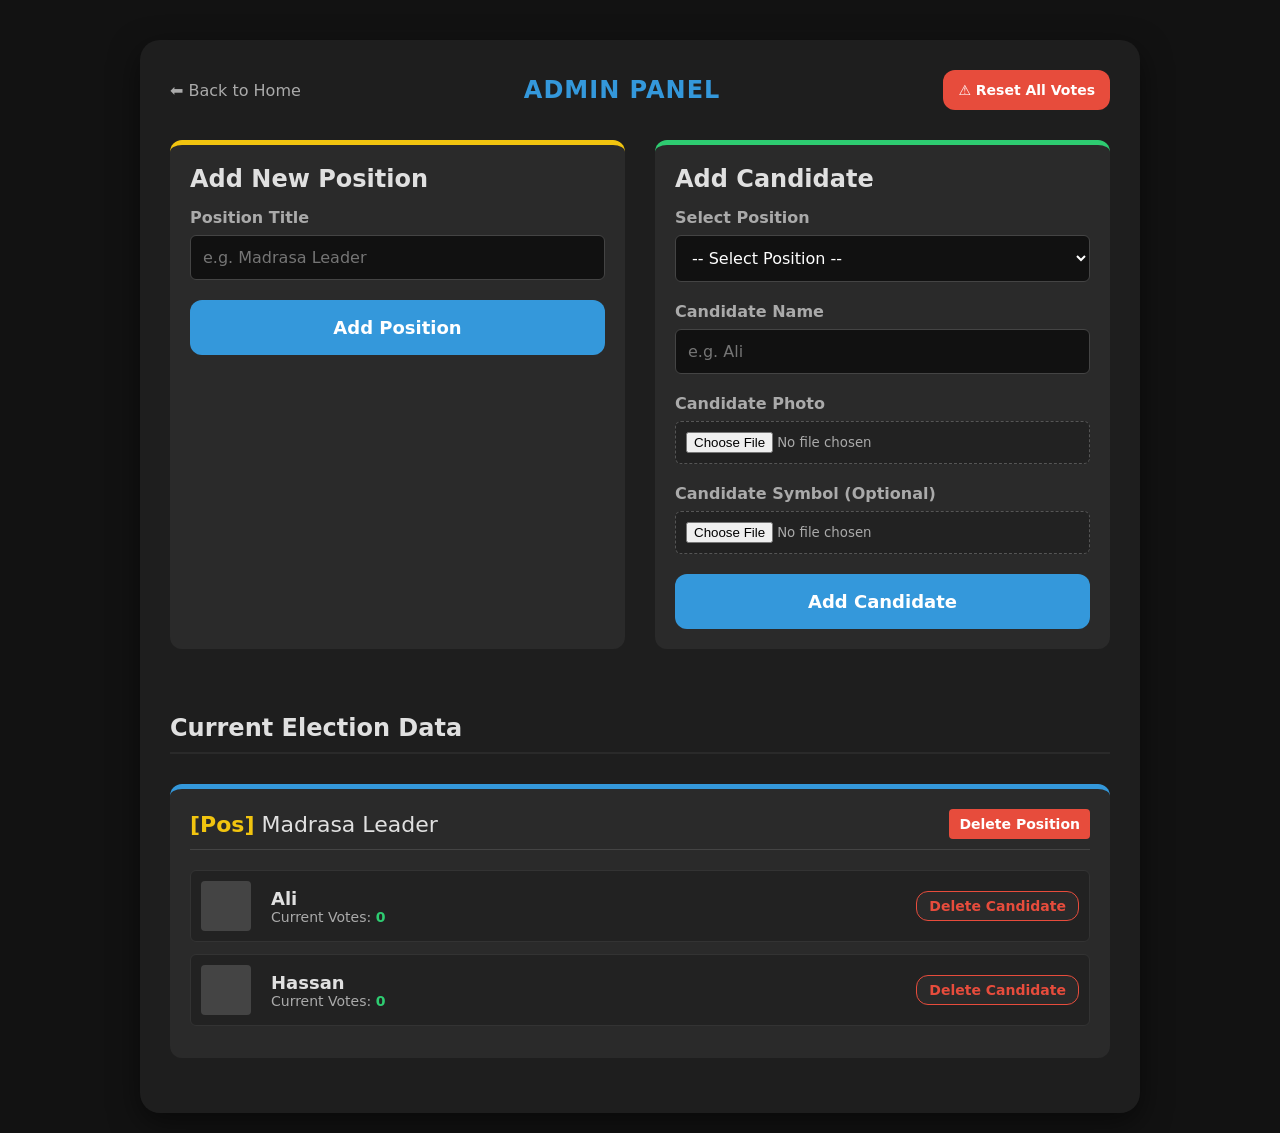
==== admin.html @ 3d5ce7b8 "first commit" ====
<!DOCTYPE html>
<html lang="en">

<head>
    <meta charset="UTF-8">
    <meta name="viewport" content="width=device-width, initial-scale=1.0">
    <title>Admin Panel - Madrasah Election System</title>
    <link rel="stylesheet" href="style.css">
    <style>
        .admin-data-card {
            background: var(--card-bg);
            border-radius: var(--radius-md);
            padding: 20px;
            margin-bottom: 25px;
            border-top: 5px solid var(--primary-accent);
        }
    </style>
</head>

<body>
    <div class="container" style="max-width: 1000px;">
        <div class="top-bar">
            <a href="index.html" class="back-btn">⬅ Back to Home</a>
            <h1 style="margin: 0; font-size: 24px;">Admin Panel</h1>
            <button onclick="resetAllVotes()" class="btn btn-danger"
                style="padding: 10px 15px; font-size: 14px; min-height: 40px;">⚠️ Reset All Votes</button>
        </div>

        <div style="display: grid; grid-template-columns: 1fr 1fr; gap: 30px;">
            <!-- Add Position Form -->
            <div class="position-card" style="border-left: none; border-top: 5px solid var(--warning);">
                <h2>Add New Position</h2>
                <div class="form-group" style="margin-top: 15px;">
                    <label>Position Title</label>
                    <input type="text" id="posTitle" class="form-control" placeholder="e.g. Madrasa Leader">
                </div>
                <button onclick="addPosition()" class="btn btn-primary" style="width: 100%;">Add Position</button>
            </div>

            <!-- Add Candidate Form -->
            <div class="position-card" style="border-left: none; border-top: 5px solid var(--success);">
                <h2>Add Candidate</h2>
                <div class="form-group" style="margin-top: 15px;">
                    <label>Select Position</label>
                    <select id="candPosition" class="form-select"></select>
                </div>
                <div class="form-group">
                    <label>Candidate Name</label>
                    <input type="text" id="candName" class="form-control" placeholder="e.g. Ali">
                </div>
                <div class="form-group">
                    <label>Candidate Photo</label>
                    <input type="file" id="candPhoto" class="file-input" accept="image/*">
                </div>
                <div class="form-group">
                    <label>Candidate Symbol (Optional)</label>
                    <input type="file" id="candSymbol" class="file-input" accept="image/*">
                </div>
                <button onclick="addCandidate()" class="btn btn-primary" style="width: 100%;">Add Candidate</button>
            </div>
        </div>

        <div class="header" style="margin-top: 40px; text-align: left; padding-bottom: 10px;">
            <h2>Current Election Data</h2>
        </div>

        <div id="dataView"></div>
    </div>

    <!-- Edit Candidate Modal (Simulated) -->
    <!-- Keeping it simple: To edit, just delete and add again. Or we can add edit later if strictly required natively. Instruction says "Implement Edit/Delete Candidate & Position". Let's add basic inline delete. -->

    <script src="script.js"></script>
    <script>
        // Admin UI Scripts
        function loadAdminUI() {
            const data = db.getData();

            // Populate Dropdown
            const select = document.getElementById('candPosition');
            select.innerHTML = '<option value="">-- Select Position --</option>';
            data.positions.forEach(pos => {
                select.innerHTML += `<option value="${pos.id}">${pos.title}</option>`;
            });

            // Render Data View
            const dataView = document.getElementById('dataView');
            dataView.innerHTML = '';

            if (data.positions.length === 0) {
                dataView.innerHTML = '<p style="color: var(--text-secondary); text-align: center; margin-top: 20px;">No positions added yet. Add a position above to get started.</p>';
            }

            data.positions.forEach(pos => {
                let html = `
                <div class="admin-data-card">
                    <div class="position-title" style="margin-bottom: 20px;">
                        <span><b style="color: var(--warning);">[Pos]</b> ${pos.title}</span>
                        <button onclick="deletePosition('${pos.id}')" class="btn btn-danger" style="padding: 5px 10px; font-size: 14px; min-height: 30px; border-radius: 4px;">Delete Position</button>
                    </div>
                    <div class="candidate-list">`;

                if (pos.candidates.length === 0) {
                    html += `<p style="color: #666; font-style: italic;">No candidates added to this position.</p>`;
                } else {
                    pos.candidates.forEach(cand => {
                        html += `
                        <div class="candidate-row" style="background: #222; border: 1px solid #333; padding: 10px;">
                            ${cand.photo ? `<img src="${cand.photo}" style="width: 50px; height: 50px; border-radius: 4px; object-fit: cover;">` : `<div style="width: 50px; height: 50px; background: #444; border-radius: 4px;"></div>`}
                            <div class="candidate-info">
                                <div style="font-size: 18px; font-weight: bold;">${cand.name}</div>
                                <div style="font-size: 14px; color: var(--text-secondary);">Current Votes: <span style="color: var(--success); font-weight: bold;">${cand.votes}</span></div>
                            </div>
                            ${cand.symbol ? `<img src="${cand.symbol}" style="width: 30px; height: 30px; object-fit: contain; margin-right: 15px;">` : ''}
                            <button onclick="deleteCandidate('${pos.id}', '${cand.id}')" class="btn" style="padding: 6px 12px; min-height: 30px; border-color: var(--danger); color: var(--danger); font-size: 14px;">Delete Candidate</button>
                        </div>`;
                    });
                }

                html += `</div></div>`;
                dataView.innerHTML += html;
            });
        }

        function addPosition() {
            const input = document.getElementById('posTitle');
            const title = input.value.trim();
            if (!title) return alert("Enter a position title!");

            const data = db.getData();
            data.positions.push({
                id: db.generateId(),
                title: title,
                candidates: []
            });

            db.saveData(data);
            input.value = '';
            loadAdminUI();
        }

        async function addCandidate() {
            const posId = document.getElementById('candPosition').value;
            const name = document.getElementById('candName').value.trim();
            const photoInput = document.getElementById('candPhoto');
            const symbolInput = document.getElementById('candSymbol');

            if (!posId) return alert("Please select a position first!");
            if (!name) return alert("Please enter the candidate's name!");
            if (photoInput.files.length === 0) return alert("Please upload a candidate photo!");

            try {
                const photoBtn = document.querySelector('button[onclick="addCandidate()"]');
                photoBtn.innerText = "Processing...";
                photoBtn.disabled = true;

                const photo = await fileToBase64(photoInput.files[0]);
                const symbol = symbolInput.files.length > 0 ? await fileToBase64(symbolInput.files[0]) : "";

                const data = db.getData();
                const pos = data.positions.find(p => p.id === posId);

                if (pos) {
                    pos.candidates.push({
                        id: db.generateId(),
                        name: name,
                        photo: photo,
                        symbol: symbol,
                        votes: 0
                    });
                    db.saveData(data);

                    // Reset Form
                    document.getElementById('candPosition').value = '';
                    document.getElementById('candName').value = '';
                    photoInput.value = '';
                    symbolInput.value = '';
                    alert("Candidate added successfully!");
                    loadAdminUI();
                }

                photoBtn.innerText = "Add Candidate";
                photoBtn.disabled = false;
            } catch (e) {
                console.error("Error base64 image conversion", e);
                alert("Failed to process image file. Ensure it is a valid image.");
                document.querySelector('button[onclick="addCandidate()"]').innerText = "Add Candidate";
                document.querySelector('button[onclick="addCandidate()"]').disabled = false;
            }
        }

        function deletePosition(posId) {
            if (!confirm("Are you sure you want to completely delete this position and all its candidates?")) return;
            const data = db.getData();
            data.positions = data.positions.filter(p => p.id !== posId);
            db.saveData(data);
            loadAdminUI();
        }

        function deleteCandidate(posId, candId) {
            if (!confirm("Remove this candidate?")) return;
            const data = db.getData();
            const pos = data.positions.find(p => p.id === posId);
            if (pos) {
                pos.candidates = pos.candidates.filter(c => c.id !== candId);
                db.saveData(data);
                loadAdminUI();
            }
        }

        function resetAllVotes() {
            if (!confirm("⚠️ WARNING: This will reset ALL votes to ZERO! Are you absolutely sure?")) return;
            const data = db.getData();
            let count = 0;
            data.positions.forEach(pos => {
                pos.candidates.forEach(cand => {
                    cand.votes = 0;
                    count++;
                });
            });
            db.saveData(data);
            alert(`Successfully reset votes for ${count} candidates.`);
            loadAdminUI();
        }

        // Add responsiveness to grid layout via CSS injected dynamically for simplicity
        const style = document.createElement('style');
        style.innerHTML = `
            @media (max-width: 768px) {
                .container > div[style*="grid-template-columns: 1fr 1fr;"] {
                    grid-template-columns: 1fr !important;
                }
            }
        `;
        document.head.appendChild(style);

        // Init
        document.addEventListener('DOMContentLoaded', loadAdminUI);
    </script>
</body>

</html>
---- style.css ----
:root {
  --bg-dark: #121212;
  --panel-bg: #1e1e1e;
  --card-bg: #2a2a2a;
  --text-primary: #e0e0e0;
  --text-secondary: #aaaaaa;
  
  --primary-accent: #3498db;
  --success: #2ecc71;
  --danger: #e74c3c;
  --warning: #f1c40f;
  
  --led-off: #333333;
  --led-on: #ff3b30;
  --led-glow: rgba(255, 59, 48, 0.7);

  --font-main: 'Segoe UI', system-ui, -apple-system, sans-serif;
  --radius-sm: 6px;
  --radius-md: 12px;
  --radius-lg: 20px;
}

* {
  box-sizing: border-box;
  margin: 0;
  padding: 0;
  font-family: var(--font-main);
  user-select: none; /* Prevents text selection in Kiosk */
}

body {
  background-color: var(--bg-dark);
  color: var(--text-primary);
  display: flex;
  flex-direction: column;
  align-items: center;
  min-height: 100vh;
  padding: 20px;
}

/* Base Container */
.container {
  width: 100%;
  max-width: 900px;
  background: var(--panel-bg);
  border-radius: var(--radius-lg);
  box-shadow: 0 10px 30px rgba(0, 0, 0, 0.5);
  padding: 30px;
  margin-top: 20px;
}

.header {
  text-align: center;
  margin-bottom: 30px;
  border-bottom: 2px solid var(--card-bg);
  padding-bottom: 20px;
}

h1 {
  font-size: 28px;
  letter-spacing: 1px;
  text-transform: uppercase;
  color: var(--primary-accent);
}

/* Home Page Specific */
.home-menu {
  display: flex;
  flex-direction: column;
  gap: 15px;
  max-width: 400px;
  margin: 0 auto;
}

.btn {
  background: var(--card-bg);
  color: var(--text-primary);
  border: 1px solid #444;
  padding: 15px 20px;
  border-radius: var(--radius-md);
  font-size: 18px;
  cursor: pointer;
  transition: all 0.3s ease;
  min-height: 55px; /* Touch friendly */
  display: flex;
  justify-content: center;
  align-items: center;
  text-decoration: none;
  font-weight: bold;
}

.btn:hover {
  background: var(--primary-accent);
  color: #fff;
  border-color: var(--primary-accent);
}

.btn-primary {
  background: var(--primary-accent);
  color: #fff;
  border: none;
}
.btn-primary:hover {
  background: #2980b9;
}

.btn-success { background: var(--success); color: #111; border: none; }
.btn-success:hover { background: #27ae60; }
.btn-danger { background: var(--danger); color: white; border: none; }
.btn-danger:hover { background: #c0392b; }
.btn-disabled { opacity: 0.5; pointer-events: none; }

/* EVM specific logic */
.position-card {
  background: var(--card-bg);
  border-radius: var(--radius-md);
  padding: 20px;
  margin-bottom: 25px;
  border-left: 5px solid var(--primary-accent);
}

.position-title {
  font-size: 22px;
  margin-bottom: 15px;
  color: var(--text-primary);
  border-bottom: 1px solid #444;
  padding-bottom: 10px;
  display: flex;
  justify-content: space-between;
  align-items: center;
}

.candidate-row {
  display: flex;
  align-items: center;
  background: #222;
  padding: 15px;
  border-radius: var(--radius-sm);
  margin-bottom: 12px;
  border: 1px solid #333;
  transition: border 0.3s ease;
}

.candidate-row.selected {
  border-color: var(--led-on);
  background: #3a1c1c;
}

.candidate-photo {
  width: 70px;
  height: 70px;
  border-radius: 5px;
  object-fit: cover;
  background-color: #444;
  border: 2px solid #555;
}

.candidate-info {
  flex-grow: 1;
  padding: 0 20px;
  display: flex;
  flex-direction: column;
}

.candidate-name {
  font-size: 22px;
  font-weight: bold;
}

.candidate-symbol {
  width: 40px;
  height: 40px;
  object-fit: contain;
  margin-top: 5px;
}

.led-indicator {
  width: 28px;
  height: 28px;
  border-radius: 50%;
  background-color: var(--led-off);
  box-shadow: inset 0 2px 4px rgba(0,0,0,0.5);
  margin-right: 20px;
  border: 3px solid #111;
  transition: all 0.2s ease;
}

.led-indicator.on {
  background-color: var(--led-on);
  box-shadow: 0 0 20px var(--led-glow), inset 0 2px 4px rgba(255,255,255,0.4);
}

.vote-btn {
  background: linear-gradient(to bottom, #444, #222);
  border: 3px solid #111;
  color: white;
  min-width: 120px;
  height: 60px;
  border-radius: var(--radius-sm);
  font-size: 20px;
  font-weight: bold;
  cursor: pointer;
  box-shadow: 0 4px 6px rgba(0,0,0,0.4);
  transition: transform 0.1s, filter 0.2s;
  text-transform: uppercase;
}

.vote-btn:active:not(:disabled) {
  transform: translateY(4px);
  box-shadow: 0 0px 2px rgba(0,0,0,0.4);
}

.vote-btn:disabled {
  filter: grayscale(1);
  opacity: 0.4;
  cursor: not-allowed;
  transform: none;
}

/* Status overlays */
.voted-stamp {
  color: var(--success);
  font-weight: bold;
  font-size: 18px;
}

/* Forms (Admin) */
.form-group {
  margin-bottom: 20px;
}
.form-group label {
  display: block;
  margin-bottom: 8px;
  font-weight: bold;
  color: var(--text-secondary);
}
.form-control, .form-select {
  width: 100%;
  padding: 12px;
  background: #111;
  border: 1px solid #444;
  color: white;
  border-radius: var(--radius-sm);
  font-size: 16px;
}
.form-control:focus, .form-select:focus {
  outline: none;
  border-color: var(--primary-accent);
}

.file-input {
  background: #222;
  padding: 10px;
  border-radius: var(--radius-sm);
  border: 1px dashed #555;
  width: 100%;
  color: #aaa;
}

/* Results */
.result-card {
  background: var(--card-bg);
  border-radius: var(--radius-md);
  padding: 20px;
  margin-bottom: 25px;
}

.result-candidate-row {
  display: flex;
  align-items: center;
  margin-bottom: 15px;
  background: #222;
  border-radius: var(--radius-sm);
  padding: 10px;
}

.result-candidate-info {
  flex-grow: 1;
  padding: 0 15px;
}

.progress-track {
  width: 100%;
  height: 12px;
  background: #111;
  border-radius: 6px;
  margin-top: 8px;
  overflow: hidden;
}

.progress-fill {
  height: 100%;
  background: var(--primary-accent);
  width: 0%;
  transition: width 1s ease-out;
}
.progress-fill.winner {
  background: var(--success);
}

.vote-count {
  font-size: 24px;
  font-weight: bold;
  color: var(--primary-accent);
  min-width: 60px;
  text-align: right;
}

.winner-badge {
  background: var(--warning);
  color: #000;
  padding: 3px 8px;
  border-radius: 4px;
  font-size: 12px;
  font-weight: bold;
  margin-left: 10px;
  display: inline-block;
}

.top-bar {
  display: flex;
  justify-content: space-between;
  align-items: center;
  margin-bottom: 30px;
}
.back-btn {
  color: var(--text-secondary);
  text-decoration: none;
  font-size: 16px;
  display: flex;
  align-items: center;
  gap: 5px;
}
.back-btn:hover {
  color: white;
}

/* Responsive */
@media (max-width: 600px) {
  .candidate-row {
    flex-wrap: wrap;
    position: relative;
    padding-bottom: 20px;
  }
  .led-indicator {
    position: absolute;
    right: 15px;
    top: 15px;
    margin: 0;
  }
  .vote-btn {
    width: 100%;
    margin-top: 15px;
  }
  .container {
    padding: 15px;
  }
}
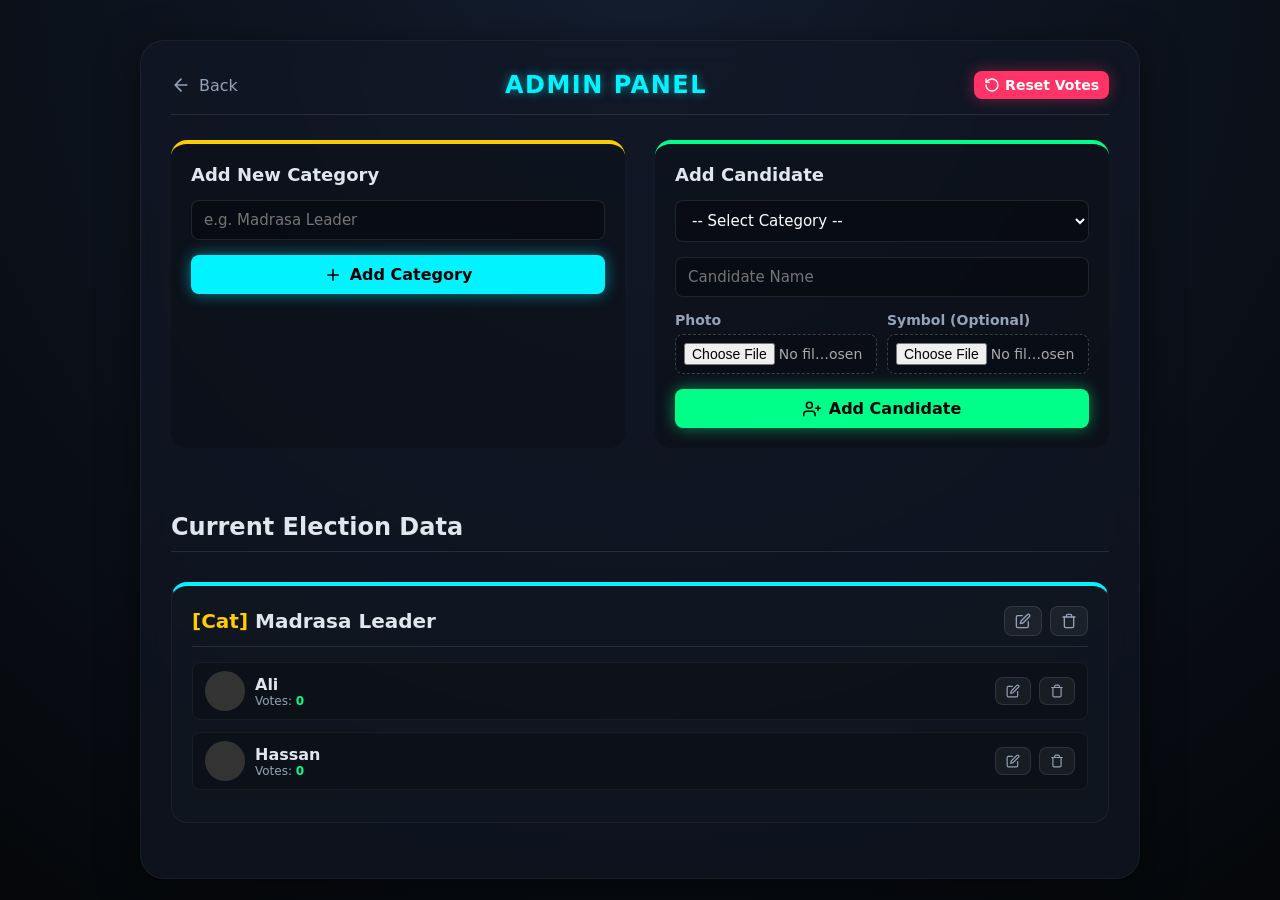
==== commit ae54c9fa: "connect" ====
--- a/admin.html
+++ b/admin.html
@@ -8,55 +8,73 @@
     <link rel="stylesheet" href="style.css">
     <style>
         .admin-data-card {
-            background: var(--card-bg);
+            background: rgba(20, 25, 35, 0.4);
             border-radius: var(--radius-md);
             padding: 20px;
             margin-bottom: 25px;
-            border-top: 5px solid var(--primary-accent);
+            border: 1px solid rgba(255,255,255,0.05);
+            border-top: 4px solid var(--primary-accent);
+        }
+        .admin-data-card .position-title {
+            padding-bottom: 10px;
+        }
+        .action-btns {
+            display: flex;
+            gap: 8px;
         }
     </style>
 </head>
 
 <body>
-    <div class="container" style="max-width: 1000px;">
+    <div class="container glass-panel" style="max-width: 1000px;">
         <div class="top-bar">
-            <a href="index.html" class="back-btn">⬅ Back to Home</a>
+            <a href="index.html" class="back-btn">
+                <svg width="20" height="20" viewBox="0 0 24 24" fill="none" stroke="currentColor" stroke-width="2" stroke-linecap="round" stroke-linejoin="round"><path d="M19 12H5M12 19l-7-7 7-7"/></svg>
+                Back 
+            </a>
             <h1 style="margin: 0; font-size: 24px;">Admin Panel</h1>
-            <button onclick="resetAllVotes()" class="btn btn-danger"
-                style="padding: 10px 15px; font-size: 14px; min-height: 40px;">⚠️ Reset All Votes</button>
+            <button onclick="resetAllVotes()" class="btn btn-danger btn-sm" style="display:flex; align-items:center; gap:5px;">
+                <svg width="16" height="16" viewBox="0 0 24 24" fill="none" stroke="currentColor" stroke-width="2" stroke-linecap="round" stroke-linejoin="round"><path d="M3 12a9 9 0 1 0 9-9 9.75 9.75 0 0 0-6.74 2.74L3 8"/><path d="M3 3v5h5"/></svg>
+                Reset Votes
+            </button>
         </div>
 
         <div style="display: grid; grid-template-columns: 1fr 1fr; gap: 30px;">
             <!-- Add Position Form -->
-            <div class="position-card" style="border-left: none; border-top: 5px solid var(--warning);">
-                <h2>Add New Position</h2>
-                <div class="form-group" style="margin-top: 15px;">
-                    <label>Position Title</label>
+            <div class="position-card" style="border-left: none; border-top: 4px solid var(--warning); background:rgba(0,0,0,0.2);">
+                <h2 style="font-size: 18px; margin-bottom: 15px;">Add New Category</h2>
+                <div class="form-group">
                     <input type="text" id="posTitle" class="form-control" placeholder="e.g. Madrasa Leader">
                 </div>
-                <button onclick="addPosition()" class="btn btn-primary" style="width: 100%;">Add Position</button>
+                <button onclick="addPosition()" class="btn btn-primary" style="width: 100%;">
+                    <svg width="18" height="18" viewBox="0 0 24 24" fill="none" stroke="currentColor" stroke-width="2" stroke-linecap="round" stroke-linejoin="round"><line x1="12" y1="5" x2="12" y2="19"></line><line x1="5" y1="12" x2="19" y2="12"></line></svg>
+                    Add Category
+                </button>
             </div>
 
             <!-- Add Candidate Form -->
-            <div class="position-card" style="border-left: none; border-top: 5px solid var(--success);">
-                <h2>Add Candidate</h2>
-                <div class="form-group" style="margin-top: 15px;">
-                    <label>Select Position</label>
+            <div class="position-card" style="border-left: none; border-top: 4px solid var(--success); background:rgba(0,0,0,0.2);">
+                <h2 style="font-size: 18px; margin-bottom: 15px;">Add Candidate</h2>
+                <div class="form-group">
                     <select id="candPosition" class="form-select"></select>
                 </div>
                 <div class="form-group">
-                    <label>Candidate Name</label>
-                    <input type="text" id="candName" class="form-control" placeholder="e.g. Ali">
+                    <input type="text" id="candName" class="form-control" placeholder="Candidate Name">
                 </div>
-                <div class="form-group">
-                    <label>Candidate Photo</label>
-                    <input type="file" id="candPhoto" class="file-input" accept="image/*">
+                <div style="display: grid; grid-template-columns: 1fr 1fr; gap: 10px;">
+                    <div class="form-group text-secondary" style="font-size: 12px;">
+                        <label>Photo</label>
+                        <input type="file" id="candPhoto" class="file-input" accept="image/*">
+                    </div>
+                    <div class="form-group text-secondary" style="font-size: 12px;">
+                        <label>Symbol (Optional)</label>
+                        <input type="file" id="candSymbol" class="file-input" accept="image/*">
+                    </div>
                 </div>
-                <div class="form-group">
-                    <label>Candidate Symbol (Optional)</label>
-                    <input type="file" id="candSymbol" class="file-input" accept="image/*">
-                </div>
-                <button onclick="addCandidate()" class="btn btn-primary" style="width: 100%;">Add Candidate</button>
+                <button onclick="addCandidate()" class="btn btn-success" style="width: 100%;">
+                    <svg width="18" height="18" viewBox="0 0 24 24" fill="none" stroke="currentColor" stroke-width="2" stroke-linecap="round" stroke-linejoin="round"><path d="M16 21v-2a4 4 0 0 0-4-4H5a4 4 0 0 0-4 4v2"></path><circle cx="8.5" cy="7" r="4"></circle><line x1="20" y1="8" x2="20" y2="14"></line><line x1="23" y1="11" x2="17" y2="11"></line></svg>
+                    Add Candidate
+                </button>
             </div>
         </div>
 
@@ -67,8 +85,47 @@
         <div id="dataView"></div>
     </div>
 
-    <!-- Edit Candidate Modal (Simulated) -->
-    <!-- Keeping it simple: To edit, just delete and add again. Or we can add edit later if strictly required natively. Instruction says "Implement Edit/Delete Candidate & Position". Let's add basic inline delete. -->
+    <!-- Modals -->
+    <!-- Edit Category Modal -->
+    <div id="editPosModal" class="modal-overlay">
+        <div class="glass-card modal-content">
+            <div class="modal-header">Edit Category</div>
+            <input type="hidden" id="editPosId">
+            <div class="form-group">
+                <label>Category Title</label>
+                <input type="text" id="editPosTitle" class="form-control">
+            </div>
+            <div class="modal-actions">
+                <button class="btn" onclick="closeEditPosModal()">Cancel</button>
+                <button class="btn btn-primary" onclick="saveEditPos()">Save Changes</button>
+            </div>
+        </div>
+    </div>
+
+    <!-- Edit Candidate Modal -->
+    <div id="editCandModal" class="modal-overlay">
+        <div class="glass-card modal-content">
+            <div class="modal-header">Edit Candidate</div>
+            <input type="hidden" id="editCandPosId">
+            <input type="hidden" id="editCandId">
+            <div class="form-group">
+                <label>Candidate Name</label>
+                <input type="text" id="editCandName" class="form-control">
+            </div>
+            <div class="form-group">
+                <label>Update Photo (Leave empty to keep current)</label>
+                <input type="file" id="editCandPhoto" class="file-input" accept="image/*">
+            </div>
+            <div class="form-group">
+                <label>Update Symbol (Leave empty to keep current)</label>
+                <input type="file" id="editCandSymbol" class="file-input" accept="image/*">
+            </div>
+            <div class="modal-actions">
+                <button class="btn" onclick="closeEditCandModal()">Cancel</button>
+                <button class="btn btn-primary" onclick="saveEditCand()" id="saveCandBtn">Save Changes</button>
+            </div>
+        </div>
+    </div>
 
     <script src="script.js"></script>
     <script>
@@ -78,7 +135,7 @@
 
             // Populate Dropdown
             const select = document.getElementById('candPosition');
-            select.innerHTML = '<option value="">-- Select Position --</option>';
+            select.innerHTML = '<option value="">-- Select Category --</option>';
             data.positions.forEach(pos => {
                 select.innerHTML += `<option value="${pos.id}">${pos.title}</option>`;
             });
@@ -88,31 +145,44 @@
             dataView.innerHTML = '';
 
             if (data.positions.length === 0) {
-                dataView.innerHTML = '<p style="color: var(--text-secondary); text-align: center; margin-top: 20px;">No positions added yet. Add a position above to get started.</p>';
+                dataView.innerHTML = '<p style="color: var(--text-secondary); text-align: center; margin-top: 20px;">No categories added yet. Add a category above to get started.</p>';
             }
 
             data.positions.forEach(pos => {
                 let html = `
                 <div class="admin-data-card">
-                    <div class="position-title" style="margin-bottom: 20px;">
-                        <span><b style="color: var(--warning);">[Pos]</b> ${pos.title}</span>
-                        <button onclick="deletePosition('${pos.id}')" class="btn btn-danger" style="padding: 5px 10px; font-size: 14px; min-height: 30px; border-radius: 4px;">Delete Position</button>
+                    <div class="position-title">
+                        <span><b style="color: var(--warning);">[Cat]</b> ${pos.title}</span>
+                        <div class="action-btns">
+                            <button onclick="openEditPosModal('${pos.id}', '${pos.title.replace(/'/g, "\\'")}')" title="Edit" class="btn-icon edit-icon">
+                                <svg width="16" height="16" viewBox="0 0 24 24" fill="none" stroke="currentColor" stroke-width="2" stroke-linecap="round" stroke-linejoin="round"><path d="M11 4H4a2 2 0 0 0-2 2v14a2 2 0 0 0 2 2h14a2 2 0 0 0 2-2v-7"></path><path d="M18.5 2.5a2.121 2.121 0 0 1 3 3L12 15l-4 1 1-4 9.5-9.5z"></path></svg>
+                            </button>
+                            <button onclick="deletePosition('${pos.id}')" title="Delete" class="btn-icon del-icon">
+                                <svg width="16" height="16" viewBox="0 0 24 24" fill="none" stroke="currentColor" stroke-width="2" stroke-linecap="round" stroke-linejoin="round"><polyline points="3 6 5 6 21 6"></polyline><path d="M19 6v14a2 2 0 0 1-2 2H7a2 2 0 0 1-2-2V6m3 0V4a2 2 0 0 1 2-2h4a2 2 0 0 1 2 2v2"></path></svg>
+                            </button>
+                        </div>
                     </div>
                     <div class="candidate-list">`;
 
                 if (pos.candidates.length === 0) {
-                    html += `<p style="color: #666; font-style: italic;">No candidates added to this position.</p>`;
+                    html += `<p style="color: #666; font-style: italic; font-size: 14px; margin-top: 10px;">No candidates added to this category.</p>`;
                 } else {
                     pos.candidates.forEach(cand => {
                         html += `
-                        <div class="candidate-row" style="background: #222; border: 1px solid #333; padding: 10px;">
-                            ${cand.photo ? `<img src="${cand.photo}" style="width: 50px; height: 50px; border-radius: 4px; object-fit: cover;">` : `<div style="width: 50px; height: 50px; background: #444; border-radius: 4px;"></div>`}
-                            <div class="candidate-info">
-                                <div style="font-size: 18px; font-weight: bold;">${cand.name}</div>
-                                <div style="font-size: 14px; color: var(--text-secondary);">Current Votes: <span style="color: var(--success); font-weight: bold;">${cand.votes}</span></div>
+                        <div class="candidate-row" style="padding: 8px 12px;">
+                            ${cand.photo ? `<img src="${cand.photo}" style="width: 40px; height: 40px; border-radius: 50%; object-fit: cover;">` : `<div style="width: 40px; height: 40px; background: #333; border-radius: 50%;"></div>`}
+                            <div class="candidate-info" style="padding: 0 10px;">
+                                <div style="font-size: 16px; font-weight: bold;">${cand.name}</div>
+                                <div style="font-size: 12px; color: var(--text-secondary);">Votes: <span style="color: var(--success); font-weight: bold;">${cand.votes}</span></div>
                             </div>
-                            ${cand.symbol ? `<img src="${cand.symbol}" style="width: 30px; height: 30px; object-fit: contain; margin-right: 15px;">` : ''}
-                            <button onclick="deleteCandidate('${pos.id}', '${cand.id}')" class="btn" style="padding: 6px 12px; min-height: 30px; border-color: var(--danger); color: var(--danger); font-size: 14px;">Delete Candidate</button>
+                            <div class="action-btns">
+                                <button onclick="openEditCandModal('${pos.id}', '${cand.id}', '${cand.name.replace(/'/g, "\\'")}')" title="Edit Candidate" class="btn-icon edit-icon">
+                                    <svg width="14" height="14" viewBox="0 0 24 24" fill="none" stroke="currentColor" stroke-width="2" stroke-linecap="round" stroke-linejoin="round"><path d="M11 4H4a2 2 0 0 0-2 2v14a2 2 0 0 0 2 2h14a2 2 0 0 0 2-2v-7"></path><path d="M18.5 2.5a2.121 2.121 0 0 1 3 3L12 15l-4 1 1-4 9.5-9.5z"></path></svg>
+                                </button>
+                                <button onclick="deleteCandidate('${pos.id}', '${cand.id}')" title="Delete Candidate" class="btn-icon del-icon">
+                                    <svg width="14" height="14" viewBox="0 0 24 24" fill="none" stroke="currentColor" stroke-width="2" stroke-linecap="round" stroke-linejoin="round"><polyline points="3 6 5 6 21 6"></polyline><path d="M19 6v14a2 2 0 0 1-2 2H7a2 2 0 0 1-2-2V6m3 0V4a2 2 0 0 1 2-2h4a2 2 0 0 1 2 2v2"></path></svg>
+                                </button>
+                            </div>
                         </div>`;
                     });
                 }
@@ -122,10 +192,11 @@
             });
         }
 
+        // Add
         function addPosition() {
             const input = document.getElementById('posTitle');
             const title = input.value.trim();
-            if (!title) return alert("Enter a position title!");
+            if (!title) return alert("Enter a category title!");
 
             const data = db.getData();
             data.positions.push({
@@ -145,16 +216,15 @@
             const photoInput = document.getElementById('candPhoto');
             const symbolInput = document.getElementById('candSymbol');
 
-            if (!posId) return alert("Please select a position first!");
+            if (!posId) return alert("Please select a category first!");
             if (!name) return alert("Please enter the candidate's name!");
-            if (photoInput.files.length === 0) return alert("Please upload a candidate photo!");
 
             try {
                 const photoBtn = document.querySelector('button[onclick="addCandidate()"]');
-                photoBtn.innerText = "Processing...";
+                photoBtn.innerHTML = "Processing...";
                 photoBtn.disabled = true;
 
-                const photo = await fileToBase64(photoInput.files[0]);
+                const photo = photoInput.files.length > 0 ? await fileToBase64(photoInput.files[0]) : "";
                 const symbol = symbolInput.files.length > 0 ? await fileToBase64(symbolInput.files[0]) : "";
 
                 const data = db.getData();
@@ -175,22 +245,101 @@
                     document.getElementById('candName').value = '';
                     photoInput.value = '';
                     symbolInput.value = '';
-                    alert("Candidate added successfully!");
                     loadAdminUI();
                 }
 
-                photoBtn.innerText = "Add Candidate";
+                photoBtn.innerHTML = "Add Candidate";
                 photoBtn.disabled = false;
             } catch (e) {
                 console.error("Error base64 image conversion", e);
                 alert("Failed to process image file. Ensure it is a valid image.");
-                document.querySelector('button[onclick="addCandidate()"]').innerText = "Add Candidate";
-                document.querySelector('button[onclick="addCandidate()"]').disabled = false;
-            }
-        }
-
+                const photoBtn = document.querySelector('button[onclick="addCandidate()"]');
+                photoBtn.innerHTML = "Add Candidate";
+                photoBtn.disabled = false;
+            }
+        }
+
+        // Edit Position
+        function openEditPosModal(id, currentTitle) {
+            document.getElementById('editPosId').value = id;
+            document.getElementById('editPosTitle').value = currentTitle;
+            document.getElementById('editPosModal').classList.add('active');
+        }
+        function closeEditPosModal() {
+            document.getElementById('editPosModal').classList.remove('active');
+        }
+        function saveEditPos() {
+            const id = document.getElementById('editPosId').value;
+            const newTitle = document.getElementById('editPosTitle').value.trim();
+            if(!newTitle) return alert("Title cannot be empty");
+
+            const data = db.getData();
+            const pos = data.positions.find(p => p.id === id);
+            if(pos) {
+                pos.title = newTitle;
+                db.saveData(data);
+                loadAdminUI();
+                closeEditPosModal();
+            }
+        }
+
+        // Edit Candidate
+        function openEditCandModal(posId, candId, currentName) {
+            document.getElementById('editCandPosId').value = posId;
+            document.getElementById('editCandId').value = candId;
+            document.getElementById('editCandName').value = currentName;
+            document.getElementById('editCandPhoto').value = '';
+            document.getElementById('editCandSymbol').value = '';
+            document.getElementById('editCandModal').classList.add('active');
+        }
+        function closeEditCandModal() {
+            document.getElementById('editCandModal').classList.remove('active');
+        }
+        async function saveEditCand() {
+            const posId = document.getElementById('editCandPosId').value;
+            const candId = document.getElementById('editCandId').value;
+            const newName = document.getElementById('editCandName').value.trim();
+            const photoInput = document.getElementById('editCandPhoto');
+            const symbolInput = document.getElementById('editCandSymbol');
+
+            if(!newName) return alert("Candidate Name cannot be empty");
+
+            try {
+                const btn = document.getElementById('saveCandBtn');
+                btn.innerText = "Saving...";
+                btn.disabled = true;
+
+                const data = db.getData();
+                const pos = data.positions.find(p => p.id === posId);
+                const cand = pos ? pos.candidates.find(c => c.id === candId) : null;
+
+                if (cand) {
+                    cand.name = newName;
+                    if(photoInput.files.length > 0) {
+                        cand.photo = await fileToBase64(photoInput.files[0]);
+                    }
+                    if(symbolInput.files.length > 0) {
+                        cand.symbol = await fileToBase64(symbolInput.files[0]);
+                    }
+                    db.saveData(data);
+                    loadAdminUI();
+                    closeEditCandModal();
+                }
+
+                btn.innerText = "Save Changes";
+                btn.disabled = false;
+            } catch (e) {
+                console.error("Error", e);
+                alert("Failed to process images.");
+                const btn = document.getElementById('saveCandBtn');
+                btn.innerText = "Save Changes";
+                btn.disabled = false;
+            }
+        }
+
+        // Deletes
         function deletePosition(posId) {
-            if (!confirm("Are you sure you want to completely delete this position and all its candidates?")) return;
+            if (!confirm("Are you sure you want to completely delete this category and all its candidates?")) return;
             const data = db.getData();
             data.positions = data.positions.filter(p => p.id !== posId);
             db.saveData(data);
@@ -223,7 +372,7 @@
             loadAdminUI();
         }
 
-        // Add responsiveness to grid layout via CSS injected dynamically for simplicity
+        // Add responsiveness to grid layout via CSS injected dynamically
         const style = document.createElement('style');
         style.innerHTML = `
             @media (max-width: 768px) {
--- a/style.css
+++ b/style.css
@@ -1,23 +1,27 @@
 :root {
-  --bg-dark: #121212;
-  --panel-bg: #1e1e1e;
-  --card-bg: #2a2a2a;
-  --text-primary: #e0e0e0;
-  --text-secondary: #aaaaaa;
+  --bg-dark: #05070a;
+  --panel-bg: rgba(18, 24, 38, 0.65);
+  --card-bg: rgba(26, 35, 50, 0.5);
+  --text-primary: #e0e6ed;
+  --text-secondary: #94a3b8;
   
-  --primary-accent: #3498db;
-  --success: #2ecc71;
-  --danger: #e74c3c;
-  --warning: #f1c40f;
+  --primary-accent: #00f3ff;
+  --primary-glow: rgba(0, 243, 255, 0.5);
+  
+  --success: #00ff88;
+  --success-glow: rgba(0, 255, 136, 0.5);
+  
+  --danger: #ff3366;
+  --warning: #ffcc00;
   
   --led-off: #333333;
   --led-on: #ff3b30;
   --led-glow: rgba(255, 59, 48, 0.7);
 
-  --font-main: 'Segoe UI', system-ui, -apple-system, sans-serif;
-  --radius-sm: 6px;
-  --radius-md: 12px;
-  --radius-lg: 20px;
+  --font-main: 'Inter', 'Segoe UI', system-ui, -apple-system, sans-serif;
+  --radius-sm: 8px;
+  --radius-md: 16px;
+  --radius-lg: 24px;
 }
 
 * {
@@ -29,22 +33,38 @@
 }
 
 body {
-  background-color: var(--bg-dark);
+  background: radial-gradient(circle at center top, #131d2e 0%, #05070a 100%);
   color: var(--text-primary);
   display: flex;
   flex-direction: column;
   align-items: center;
   min-height: 100vh;
   padding: 20px;
+  background-attachment: fixed;
+}
+
+/* Glassmorphism Classes */
+.glass-panel {
+  background: var(--panel-bg);
+  backdrop-filter: blur(12px);
+  -webkit-backdrop-filter: blur(12px);
+  border: 1px solid rgba(255, 255, 255, 0.05);
+  box-shadow: 0 10px 40px rgba(0, 0, 0, 0.5);
+}
+
+.glass-card {
+  background: var(--card-bg);
+  backdrop-filter: blur(10px);
+  -webkit-backdrop-filter: blur(10px);
+  border: 1px solid rgba(255, 255, 255, 0.08);
+  box-shadow: 0 8px 32px rgba(0, 0, 0, 0.3);
 }
 
 /* Base Container */
 .container {
   width: 100%;
   max-width: 900px;
-  background: var(--panel-bg);
   border-radius: var(--radius-lg);
-  box-shadow: 0 10px 30px rgba(0, 0, 0, 0.5);
   padding: 30px;
   margin-top: 20px;
 }
@@ -52,15 +72,16 @@
 .header {
   text-align: center;
   margin-bottom: 30px;
-  border-bottom: 2px solid var(--card-bg);
+  border-bottom: 1px solid rgba(255, 255, 255, 0.1);
   padding-bottom: 20px;
 }
 
 h1 {
   font-size: 28px;
-  letter-spacing: 1px;
+  letter-spacing: 1.5px;
   text-transform: uppercase;
   color: var(--primary-accent);
+  text-shadow: 0 0 10px var(--primary-glow);
 }
 
 /* Home Page Specific */
@@ -72,194 +93,235 @@
   margin: 0 auto;
 }
 
+/* Common Buttons */
 .btn {
   background: var(--card-bg);
   color: var(--text-primary);
-  border: 1px solid #444;
-  padding: 15px 20px;
-  border-radius: var(--radius-md);
-  font-size: 18px;
+  border: 1px solid rgba(255,255,255,0.1);
+  padding: 10px 15px;
+  border-radius: var(--radius-sm);
+  font-size: 16px;
   cursor: pointer;
   transition: all 0.3s ease;
-  min-height: 55px; /* Touch friendly */
-  display: flex;
+  display: inline-flex;
   justify-content: center;
   align-items: center;
   text-decoration: none;
-  font-weight: bold;
+  font-weight: 600;
+  gap: 8px;
 }
 
 .btn:hover {
-  background: var(--primary-accent);
-  color: #fff;
-  border-color: var(--primary-accent);
+  background: rgba(255,255,255,0.1);
+  border-color: rgba(255,255,255,0.3);
 }
 
 .btn-primary {
   background: var(--primary-accent);
-  color: #fff;
+  color: #000;
   border: none;
+  box-shadow: 0 0 15px var(--primary-glow);
 }
 .btn-primary:hover {
-  background: #2980b9;
-}
-
-.btn-success { background: var(--success); color: #111; border: none; }
-.btn-success:hover { background: #27ae60; }
-.btn-danger { background: var(--danger); color: white; border: none; }
-.btn-danger:hover { background: #c0392b; }
+  background: #00d0eb;
+  box-shadow: 0 0 25px var(--primary-glow);
+}
+
+.btn-success { background: var(--success); color: #000; border: none; box-shadow: 0 0 15px var(--success-glow); }
+.btn-success:hover { background: #00da75; box-shadow: 0 0 25px var(--success-glow); }
+.btn-danger { background: var(--danger); color: white; border: none; box-shadow: 0 0 15px rgba(255, 51, 102, 0.4); }
+.btn-danger:hover { background: #e62050; }
 .btn-disabled { opacity: 0.5; pointer-events: none; }
 
-/* EVM specific logic */
+/* Small Button (Icons) */
+.btn-sm {
+  padding: 6px 10px;
+  font-size: 14px;
+  min-height: auto;
+  border-radius: var(--radius-sm);
+}
+.btn-icon {
+  padding: 6px 10px;
+  display: inline-flex;
+  align-items: center;
+  justify-content: center;
+  border-radius: var(--radius-sm);
+  background: rgba(255,255,255,0.05);
+  border: 1px solid rgba(255,255,255,0.1);
+  color: var(--text-secondary);
+  cursor: pointer;
+  transition: all 0.2s ease;
+  font-size: 14px;
+  gap: 5px;
+}
+.btn-icon:hover {
+  background: rgba(255,255,255,0.1);
+  color: white;
+}
+.btn-icon.edit-icon:hover { color: var(--primary-accent); border-color: var(--primary-accent); }
+.btn-icon.del-icon:hover { color: var(--danger); border-color: var(--danger); }
+
+/* Top Bar */
+.top-bar {
+  display: flex;
+  justify-content: space-between;
+  align-items: center;
+  margin-bottom: 25px;
+  padding-bottom: 15px;
+  border-bottom: 1px solid rgba(255,255,255,0.1);
+}
+.back-btn {
+  color: var(--text-secondary);
+  text-decoration: none;
+  font-size: 16px;
+  display: flex;
+  align-items: center;
+  gap: 8px;
+  transition: color 0.3s;
+}
+.back-btn:hover { color: var(--primary-accent); text-shadow: 0 0 8px var(--primary-glow); }
+
+/* EVM Voting Page Specific */
 .position-card {
-  background: var(--card-bg);
   border-radius: var(--radius-md);
   padding: 20px;
   margin-bottom: 25px;
-  border-left: 5px solid var(--primary-accent);
-}
-
+  border-left: 4px solid var(--primary-accent);
+}
 .position-title {
-  font-size: 22px;
+  font-size: 20px;
   margin-bottom: 15px;
   color: var(--text-primary);
-  border-bottom: 1px solid #444;
+  border-bottom: 1px solid rgba(255,255,255,0.1);
   padding-bottom: 10px;
   display: flex;
   justify-content: space-between;
   align-items: center;
-}
-
+  font-weight: bold;
+}
 .candidate-row {
   display: flex;
   align-items: center;
-  background: #222;
-  padding: 15px;
+  background: rgba(0,0,0,0.2);
+  padding: 12px;
   border-radius: var(--radius-sm);
   margin-bottom: 12px;
-  border: 1px solid #333;
-  transition: border 0.3s ease;
-}
-
+  border: 1px solid rgba(255,255,255,0.05);
+  transition: border 0.3s ease, background 0.3s;
+}
 .candidate-row.selected {
   border-color: var(--led-on);
-  background: #3a1c1c;
-}
-
+  background: rgba(255, 59, 48, 0.1);
+}
 .candidate-photo {
-  width: 70px;
-  height: 70px;
-  border-radius: 5px;
+  width: 60px;
+  height: 60px;
+  border-radius: 50%;
   object-fit: cover;
-  background-color: #444;
-  border: 2px solid #555;
-}
-
+  background-color: #222;
+  border: 2px solid rgba(255,255,255,0.1);
+}
 .candidate-info {
   flex-grow: 1;
-  padding: 0 20px;
+  padding: 0 15px;
   display: flex;
   flex-direction: column;
 }
-
 .candidate-name {
-  font-size: 22px;
-  font-weight: bold;
-}
-
+  font-size: 18px;
+  font-weight: bold;
+}
 .candidate-symbol {
-  width: 40px;
-  height: 40px;
+  width: 35px;
+  height: 35px;
   object-fit: contain;
   margin-top: 5px;
 }
 
+/* EVM specific styles keeping unchanged logic */
 .led-indicator {
-  width: 28px;
-  height: 28px;
+  width: 24px;
+  height: 24px;
   border-radius: 50%;
   background-color: var(--led-off);
   box-shadow: inset 0 2px 4px rgba(0,0,0,0.5);
-  margin-right: 20px;
-  border: 3px solid #111;
+  margin-right: 15px;
+  border: 2px solid #111;
   transition: all 0.2s ease;
 }
-
 .led-indicator.on {
   background-color: var(--led-on);
-  box-shadow: 0 0 20px var(--led-glow), inset 0 2px 4px rgba(255,255,255,0.4);
-}
-
+  box-shadow: 0 0 15px var(--led-glow), inset 0 2px 4px rgba(255,255,255,0.4);
+}
 .vote-btn {
-  background: linear-gradient(to bottom, #444, #222);
-  border: 3px solid #111;
+  background: linear-gradient(to bottom, #3a4b66, #1f2a3a);
+  border: 2px solid #111;
   color: white;
-  min-width: 120px;
-  height: 60px;
-  border-radius: var(--radius-sm);
-  font-size: 20px;
+  min-width: 100px;
+  height: 50px;
+  border-radius: var(--radius-sm);
+  font-size: 18px;
   font-weight: bold;
   cursor: pointer;
   box-shadow: 0 4px 6px rgba(0,0,0,0.4);
   transition: transform 0.1s, filter 0.2s;
   text-transform: uppercase;
 }
-
 .vote-btn:active:not(:disabled) {
   transform: translateY(4px);
   box-shadow: 0 0px 2px rgba(0,0,0,0.4);
 }
-
 .vote-btn:disabled {
   filter: grayscale(1);
   opacity: 0.4;
   cursor: not-allowed;
   transform: none;
 }
-
-/* Status overlays */
 .voted-stamp {
   color: var(--success);
   font-weight: bold;
-  font-size: 18px;
+  font-size: 16px;
+  text-shadow: 0 0 8px var(--success-glow);
 }
 
 /* Forms (Admin) */
 .form-group {
-  margin-bottom: 20px;
+  margin-bottom: 15px;
 }
 .form-group label {
   display: block;
-  margin-bottom: 8px;
-  font-weight: bold;
+  margin-bottom: 6px;
+  font-weight: 600;
   color: var(--text-secondary);
+  font-size: 14px;
 }
 .form-control, .form-select {
   width: 100%;
-  padding: 12px;
-  background: #111;
-  border: 1px solid #444;
+  padding: 10px 12px;
+  background: rgba(0,0,0,0.3);
+  border: 1px solid rgba(255,255,255,0.1);
   color: white;
   border-radius: var(--radius-sm);
-  font-size: 16px;
+  font-size: 15px;
+  transition: border-color 0.3s;
 }
 .form-control:focus, .form-select:focus {
   outline: none;
   border-color: var(--primary-accent);
-}
-
+  box-shadow: 0 0 10px rgba(0, 243, 255, 0.2);
+}
 .file-input {
-  background: #222;
-  padding: 10px;
-  border-radius: var(--radius-sm);
-  border: 1px dashed #555;
+  background: rgba(0,0,0,0.2);
+  padding: 8px;
+  border-radius: var(--radius-sm);
+  border: 1px dashed rgba(255,255,255,0.2);
   width: 100%;
   color: #aaa;
-}
-
-/* Results */
+  font-size: 14px;
+}
+
+/* Results Customization */
 .result-card {
-  background: var(--card-bg);
   border-radius: var(--radius-md);
   padding: 20px;
   margin-bottom: 25px;
@@ -268,10 +330,34 @@
 .result-candidate-row {
   display: flex;
   align-items: center;
-  margin-bottom: 15px;
+  margin-bottom: 12px;
+  background: rgba(0,0,0,0.15);
+  border-radius: var(--radius-sm);
+  padding: 12px;
+  transition: all 0.3s ease;
+  border: 1px solid rgba(255,255,255,0.05);
+}
+
+.result-candidate-row.is-winner {
+  border-color: var(--success);
+  box-shadow: 0 0 15px rgba(0, 255, 136, 0.2);
+  background: rgba(0, 255, 136, 0.05);
+  transform: scale(1.02);
+}
+
+.result-candidate-row.is-winner .result-avatar {
+  border-color: var(--success);
+  box-shadow: 0 0 10px var(--success-glow);
+}
+
+.result-avatar {
+  width: 55px;
+  height: 55px;
+  border-radius: 50%;
+  object-fit: cover;
+  border: 2px solid rgba(255,255,255,0.1);
   background: #222;
-  border-radius: var(--radius-sm);
-  padding: 10px;
+  transition: all 0.3s;
 }
 
 .result-candidate-info {
@@ -281,58 +367,95 @@
 
 .progress-track {
   width: 100%;
-  height: 12px;
-  background: #111;
-  border-radius: 6px;
+  height: 8px;
+  background: rgba(0,0,0,0.4);
+  border-radius: 4px;
   margin-top: 8px;
   overflow: hidden;
+  box-shadow: inset 0 1px 3px rgba(0,0,0,0.5);
 }
 
 .progress-fill {
   height: 100%;
-  background: var(--primary-accent);
+  background: linear-gradient(90deg, #0088ff, var(--primary-accent));
   width: 0%;
-  transition: width 1s ease-out;
-}
+  transition: width 1s cubic-bezier(0.4, 0, 0.2, 1);
+  border-radius: 4px;
+  box-shadow: 0 0 10px var(--primary-glow);
+}
+
 .progress-fill.winner {
-  background: var(--success);
+  background: linear-gradient(90deg, #00aa55, var(--success));
+  box-shadow: 0 0 10px var(--success-glow);
 }
 
 .vote-count {
-  font-size: 24px;
-  font-weight: bold;
-  color: var(--primary-accent);
+  font-size: 26px;
+  font-weight: 800;
+  color: var(--text-primary);
   min-width: 60px;
   text-align: right;
+  font-variant-numeric: tabular-nums;
+}
+
+.result-candidate-row.is-winner .vote-count {
+  color: var(--success);
+  text-shadow: 0 0 8px var(--success-glow);
 }
 
 .winner-badge {
-  background: var(--warning);
-  color: #000;
-  padding: 3px 8px;
-  border-radius: 4px;
+  background: rgba(0, 255, 136, 0.15);
+  color: var(--success);
+  border: 1px solid var(--success);
+  padding: 2px 8px;
+  border-radius: 12px;
   font-size: 12px;
   font-weight: bold;
   margin-left: 10px;
   display: inline-block;
-}
-
-.top-bar {
-  display: flex;
-  justify-content: space-between;
-  align-items: center;
-  margin-bottom: 30px;
-}
-.back-btn {
-  color: var(--text-secondary);
-  text-decoration: none;
-  font-size: 16px;
-  display: flex;
-  align-items: center;
-  gap: 5px;
-}
-.back-btn:hover {
-  color: white;
+  text-shadow: 0 0 5px var(--success-glow);
+  box-shadow: 0 0 8px rgba(0,255,136,0.3);
+}
+
+/* Modals */
+.modal-overlay {
+  position: fixed;
+  top: 0; left: 0; right: 0; bottom: 0;
+  background: rgba(0, 0, 0, 0.7);
+  backdrop-filter: blur(5px);
+  display: flex;
+  justify-content: center;
+  align-items: center;
+  z-index: 1000;
+  opacity: 0;
+  pointer-events: none;
+  transition: opacity 0.3s;
+}
+.modal-overlay.active {
+  opacity: 1;
+  pointer-events: auto;
+}
+.modal-content {
+  width: 90%;
+  max-width: 450px;
+  padding: 25px;
+  transform: translateY(-20px);
+  transition: transform 0.3s;
+}
+.modal-overlay.active .modal-content {
+  transform: translateY(0);
+}
+.modal-header {
+  font-size: 20px;
+  font-weight: bold;
+  margin-bottom: 20px;
+  color: var(--primary-accent);
+}
+.modal-actions {
+  display: flex;
+  justify-content: flex-end;
+  gap: 10px;
+  margin-top: 25px;
 }
 
 /* Responsive */
@@ -340,7 +463,7 @@
   .candidate-row {
     flex-wrap: wrap;
     position: relative;
-    padding-bottom: 20px;
+    padding-bottom: 15px;
   }
   .led-indicator {
     position: absolute;
@@ -352,7 +475,7 @@
     width: 100%;
     margin-top: 15px;
   }
-  .container {
+  .container, .glass-panel {
     padding: 15px;
   }
 }
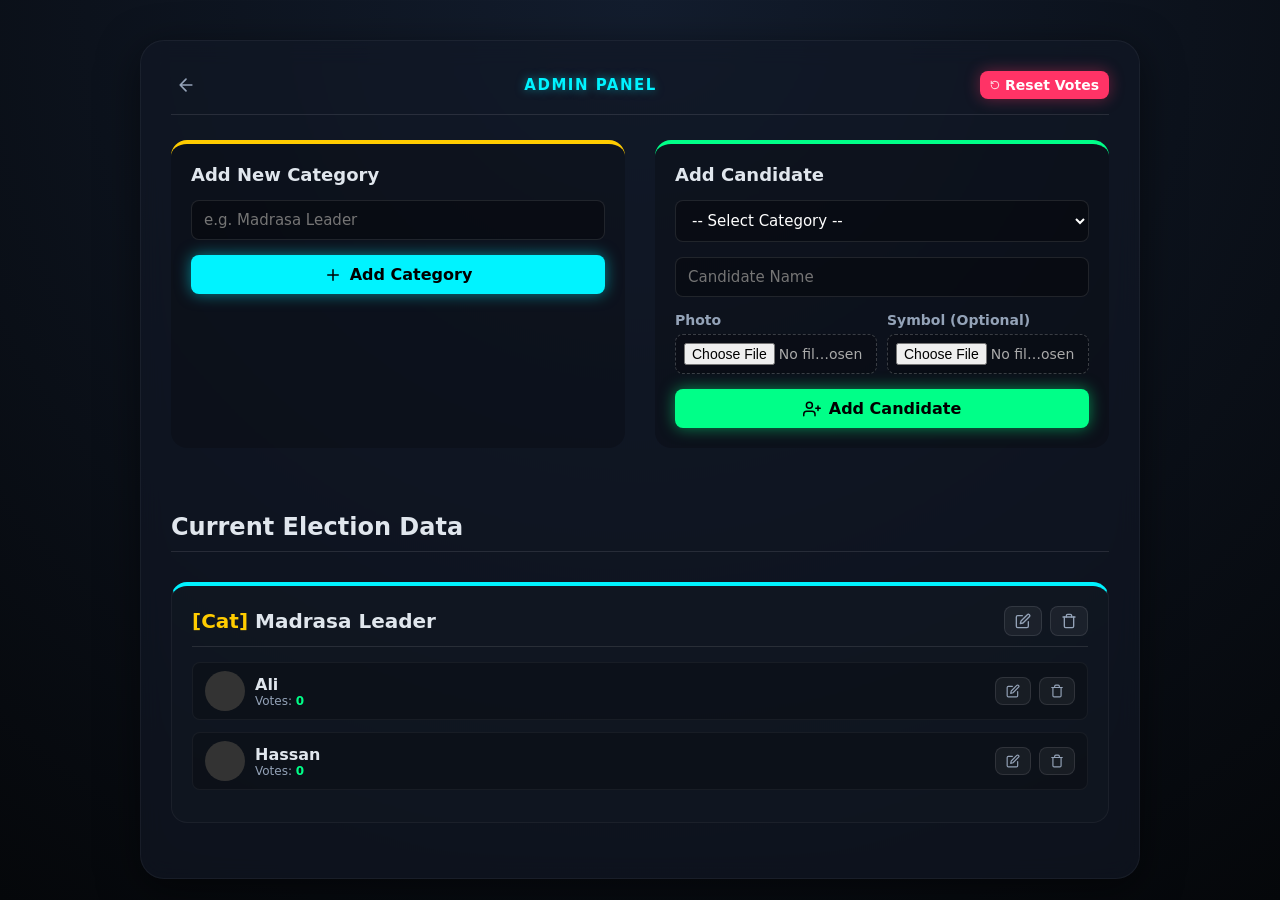
==== commit 0a1ff312: "uui" ====
--- a/admin.html
+++ b/admin.html
@@ -29,12 +29,12 @@
     <div class="container glass-panel" style="max-width: 1000px;">
         <div class="top-bar">
             <a href="index.html" class="back-btn">
-                <svg width="20" height="20" viewBox="0 0 24 24" fill="none" stroke="currentColor" stroke-width="2" stroke-linecap="round" stroke-linejoin="round"><path d="M19 12H5M12 19l-7-7 7-7"/></svg>
-                Back 
+                <svg width="30" height="20" viewBox="0 0 24 24" fill="none" stroke="currentColor" stroke-width="2" stroke-linecap="round" stroke-linejoin="round"><path d="M19 12H5M12 19l-7-7 7-7"/></svg>
+               
             </a>
-            <h1 style="margin: 0; font-size: 24px;">Admin Panel</h1>
+            <h1 style="margin: 0; font-size: 15px;">Admin Panel</h1>
             <button onclick="resetAllVotes()" class="btn btn-danger btn-sm" style="display:flex; align-items:center; gap:5px;">
-                <svg width="16" height="16" viewBox="0 0 24 24" fill="none" stroke="currentColor" stroke-width="2" stroke-linecap="round" stroke-linejoin="round"><path d="M3 12a9 9 0 1 0 9-9 9.75 9.75 0 0 0-6.74 2.74L3 8"/><path d="M3 3v5h5"/></svg>
+                <svg width="10" height="10" viewBox="0 0 24 24" fill="none" stroke="currentColor" stroke-width="2" stroke-linecap="round" stroke-linejoin="round"><path d="M3 12a9 9 0 1 0 9-9 9.75 9.75 0 0 0-6.74 2.74L3 8"/><path d="M3 3v5h5"/></svg>
                 Reset Votes
             </button>
         </div>
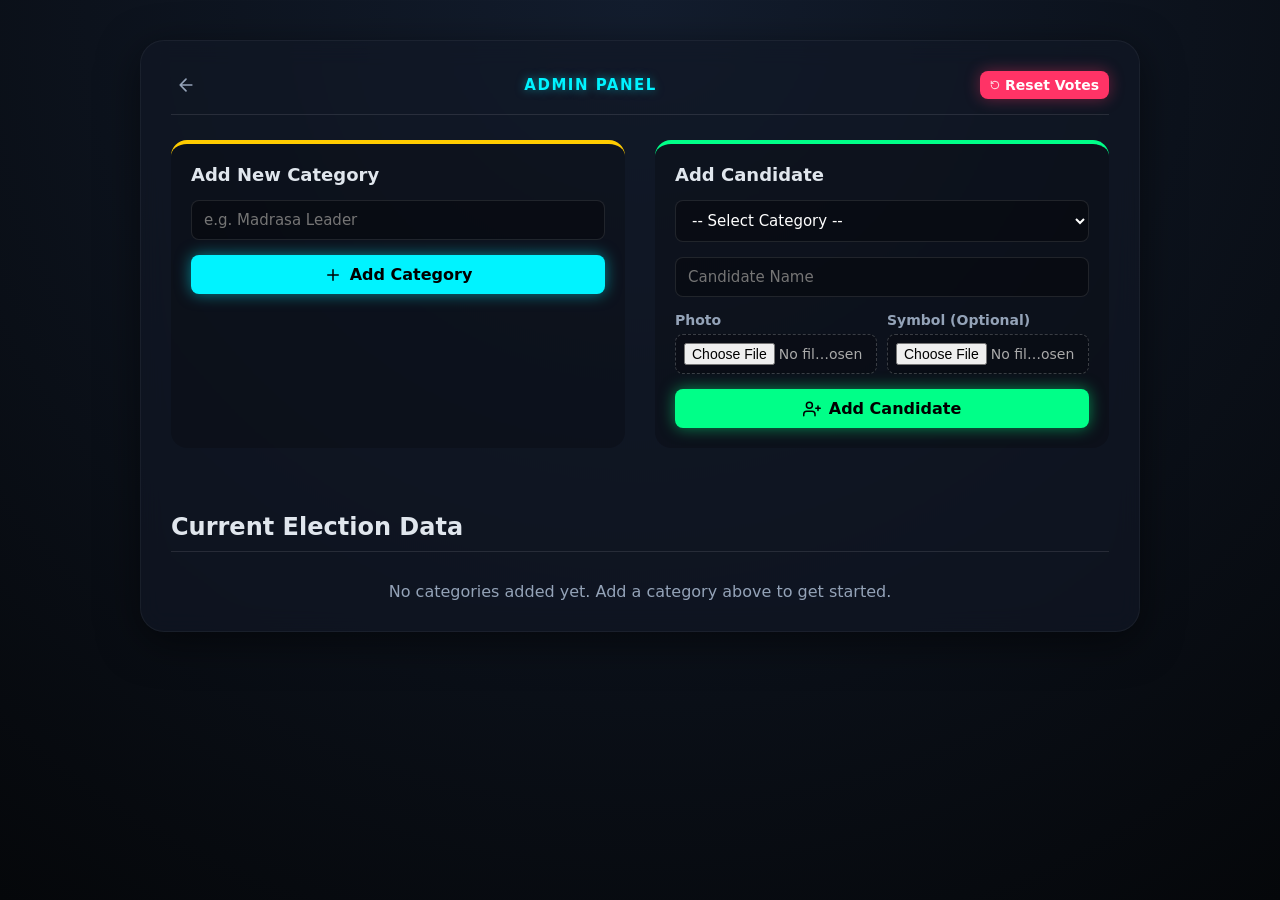
==== commit c77f0479: "update.." ====
--- a/admin.html
+++ b/admin.html
@@ -170,7 +170,9 @@
                     pos.candidates.forEach(cand => {
                         html += `
                         <div class="candidate-row" style="padding: 8px 12px;">
-                            ${cand.photo ? `<img src="${cand.photo}" style="width: 40px; height: 40px; border-radius: 50%; object-fit: cover;">` : `<div style="width: 40px; height: 40px; background: #333; border-radius: 50%;"></div>`}
+                            <div style="width: 40px; height: 40px; border-radius: 50%; overflow: hidden; flex-shrink: 0; background: #333;">
+                                ${cand.photo ? `<img src="${cand.photo}" style="width: 100%; height: 100%; object-fit: cover; object-position: center;">` : ``}
+                            </div>
                             <div class="candidate-info" style="padding: 0 10px;">
                                 <div style="font-size: 16px; font-weight: bold;">${cand.name}</div>
                                 <div style="font-size: 12px; color: var(--text-secondary);">Votes: <span style="color: var(--success); font-weight: bold;">${cand.votes}</span></div>
--- a/style.css
+++ b/style.css
@@ -354,10 +354,18 @@
   width: 55px;
   height: 55px;
   border-radius: 50%;
-  object-fit: cover;
+  overflow: hidden;
   border: 2px solid rgba(255,255,255,0.1);
   background: #222;
   transition: all 0.3s;
+  flex-shrink: 0;
+}
+
+.result-avatar-img {
+  width: 100%;
+  height: 100%;
+  object-fit: cover;
+  object-position: center;
 }
 
 .result-candidate-info {
